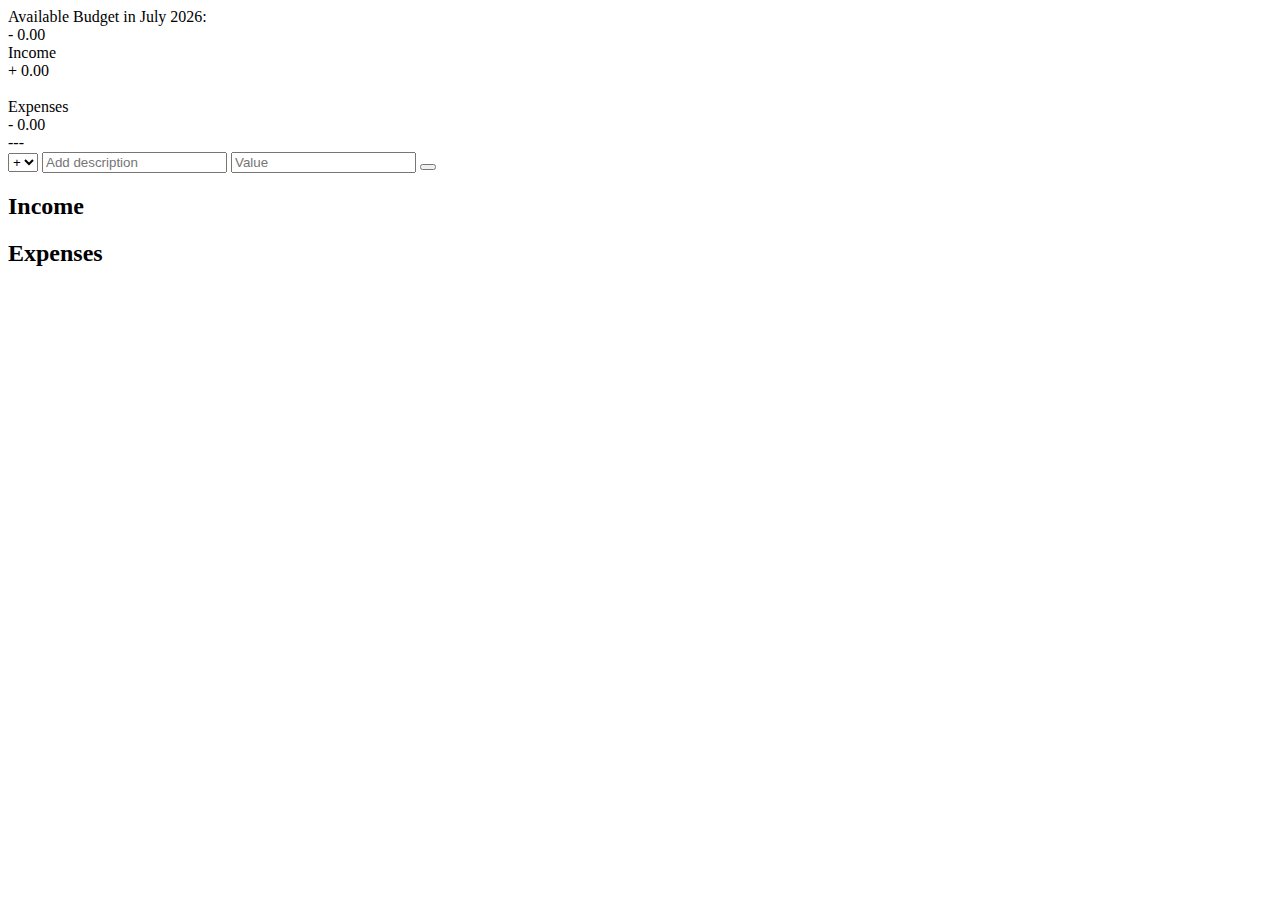
==== budgetApp/index.html @ b93089e5 "an error not found...." ====
<!DOCTYPE html>
<html lang="en">

<head>
    <meta charset="UTF-8">
    <link href="https://fonts.googleapis.com/css?family=Open+Sans:100,300,400,600" rel="stylesheet" type="text/css">
    <link href="http://code.ionicframework.com/ionicons/2.0.1/css/ionicons.min.css" rel="stylesheet" type="text/css">
    <link type="text/css" rel="stylesheet" href="style.css">
    <title>Budgety</title>
</head>

<body>

    <div class="top">
        <div class="budget">
            <div class="budget__title">
                Available Budget in <span class="budget__title--month">%Month%</span>:
            </div>

            <div class="budget__value">+ 2,345.64</div>

            <div class="budget__income clearfix">
                <div class="budget__income--text">Income</div>
                <div class="right">
                    <div class="budget__income--value">+ 4,300.00</div>
                    <div class="budget__income--percentage">&nbsp;</div>
                </div>
            </div>

            <div class="budget__expenses clearfix">
                <div class="budget__expenses--text">Expenses</div>
                <div class="right clearfix">
                    <div class="budget__expenses--value">- 1,954.36</div>
                    <div class="budget__expenses--percentage">45%</div>
                </div>
            </div>
        </div>
    </div>



    <div class="bottom">
        <div class="add">
            <div class="add__container">
                <select class="add__type">
                        <option value="inc" selected>+</option>
                        <option value="exp">-</option>
                    </select>
                <input type="text" class="add__description" placeholder="Add description">
                <input type="number" class="add__value" placeholder="Value">
                <button class="add__btn"><i class="ion-ios-checkmark-outline"></i></button>
            </div>
        </div>

        <div class="container clearfix">
            <div class="income">
                <h2 class="icome__title">Income</h2>

                <div class="income__list">

                    <!--
                        <div class="item clearfix" id="income-0">
                            <div class="item__description">Salary</div>
                            <div class="right clearfix">
                                <div class="item__value">+ 2,100.00</div>
                                <div class="item__delete">
                                    <button class="item__delete--btn">
                                        <i class="ion-ios-close-outline"></i>
                                    </button>
                                </div>
                            </div>
                        </div>
                        
                        <div class="item clearfix" id="income-1">
                            <div class="item__description">Sold car</div>
                            <div class="right clearfix">
                                <div class="item__value">+ 1,500.00</div>
                                <div class="item__delete">
                                    <button class="item__delete--btn"><i class="ion-ios-close-outline"></i></button>
                                </div>
                            </div>
                        </div>
                        -->

                </div>
            </div>



            <div class="expenses">
                <h2 class="expenses__title">Expenses</h2>

                <div class="expenses__list">

                    <!--
                        <div class="item clearfix" id="expense-0">
                            <div class="item__description">Apartment rent</div>
                            <div class="right clearfix">
                                <div class="item__value">- 900.00</div>
                                <div class="item__percentage">21%</div>
                                <div class="item__delete">
                                    <button class="item__delete--btn"><i class="ion-ios-close-outline"></i></button>
                                </div>
                            </div>
                        </div>

                        <div class="item clearfix" id="expense-1">
                            <div class="item__description">Grocery shopping</div>
                            <div class="right clearfix">
                                <div class="item__value">- 435.28</div>
                                <div class="item__percentage">10%</div>
                                <div class="item__delete">
                                    <button class="item__delete--btn"><i class="ion-ios-close-outline"></i></button>
                                </div>
                            </div>
                        </div>
                        -->

                </div>
            </div>
        </div>


    </div>

    <script src="app.js"></script>
</body>

</html>
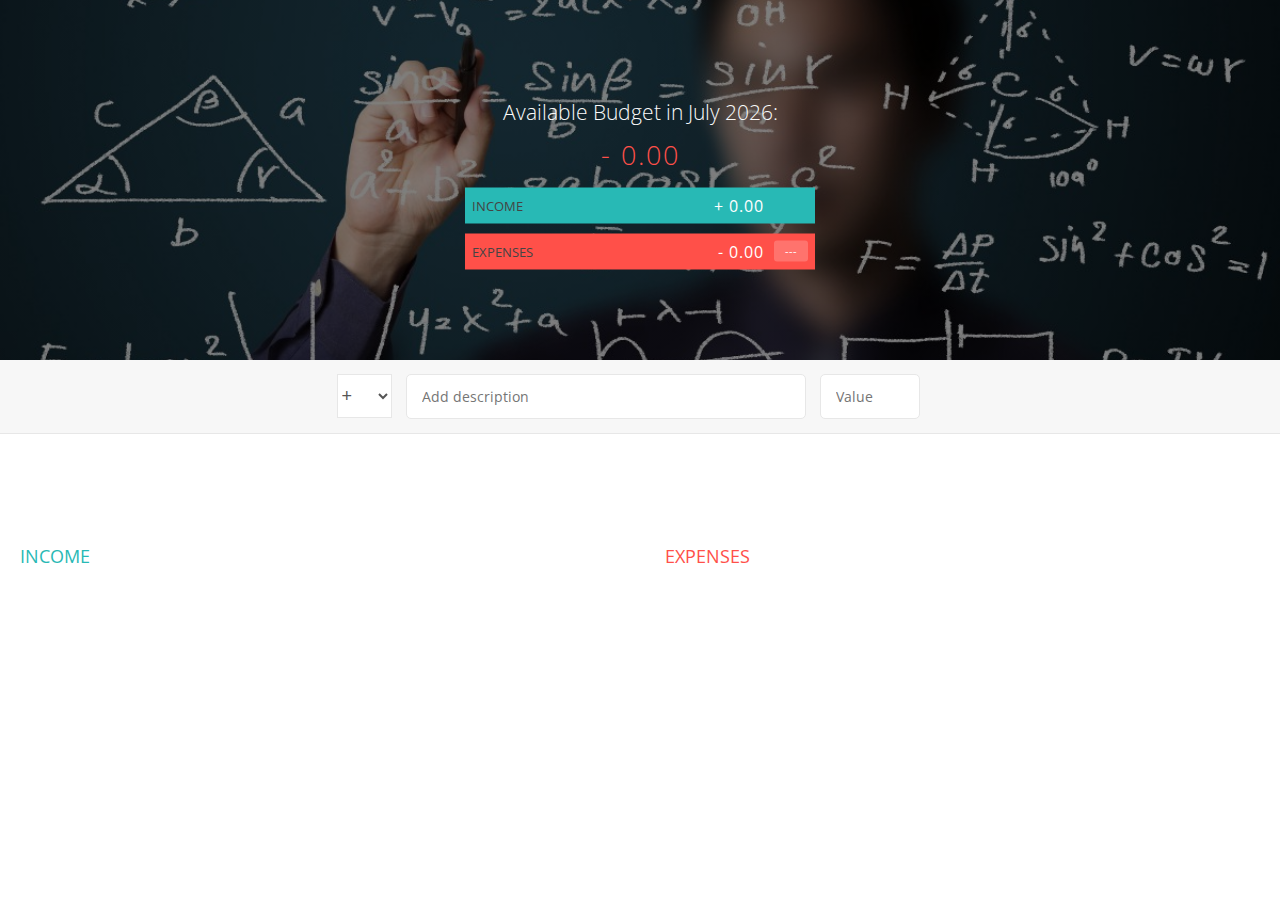
==== commit 03ecaf48: "making the div income and expenses responsive" ====
--- a/budgetApp/index.html
+++ b/budgetApp/index.html
@@ -5,7 +5,7 @@
     <meta charset="UTF-8">
     <link href="https://fonts.googleapis.com/css?family=Open+Sans:100,300,400,600" rel="stylesheet" type="text/css">
     <link href="http://code.ionicframework.com/ionicons/2.0.1/css/ionicons.min.css" rel="stylesheet" type="text/css">
-    <link type="text/css" rel="stylesheet" href="style.css">
+    <link type="text/css" rel="stylesheet" href="css/style.css">
     <title>Budgety</title>
 </head>
 
@@ -123,7 +123,7 @@
 
     </div>
 
-    <script src="app.js"></script>
+    <script src="js/app.js"></script>
 </body>
 
 </html>--- a/budgetApp/css/style.css
+++ b/budgetApp/css/style.css
@@ -0,0 +1,333 @@
+/**********************************************
+*** GENERAL
+**********************************************/
+
+* {
+    margin: 0;
+    padding: 0;
+    box-sizing: border-box;
+}
+
+.clearfix::after {
+    content: "";
+    display: table;
+    clear: both;
+}
+
+body {
+    color: #555;
+    font-family: Open Sans;
+    font-size: 16px;
+    position: relative;
+    height: 100vh;
+    font-weight: 400;
+}
+
+.right {
+    float: right;
+}
+
+.red {
+    color: #FF5049 !important;
+}
+
+.red-focus:focus {
+    border: 1px solid #FF5049 !important;
+}
+
+
+/**********************************************
+*** TOP PART
+**********************************************/
+
+.top {
+    height: 40vh;
+    background-image: linear-gradient(rgba(0, 0, 0, 0.5), rgba(0, 0, 0, 0.5)), url(./../images/1_LPC1E2zQnhyMkF9cexiFqA.jpeg);
+    background-size: cover;
+    background-position: center;
+    position: relative;
+}
+
+.budget {
+    position: absolute;
+    width: 350px;
+    top: 50%;
+    left: 50%;
+    transform: translate(-50%, -50%);
+    color: #fff;
+}
+
+.budget__title {
+    font-size: 1.3rem;
+    color: rgb(250, 250, 250);
+    text-align: center;
+    margin-bottom: 10px;
+    margin-top: 2%;
+    font-weight: 300;
+}
+
+.budget__value {
+    color: #FF5049;
+    font-weight: 200;
+    font-size: 1.7rem;
+    text-align: center;
+    margin-bottom: 15px;
+    letter-spacing: 2px;
+}
+
+.budget__income,
+.budget__expenses {
+    padding: 2%;
+    text-transform: uppercase;
+}
+
+.budget__income {
+    margin-bottom: 10px;
+    background-color: #28B9B5;
+}
+
+.budget__expenses {
+    background-color: #FF5049;
+}
+
+.budget__income--text,
+.budget__expenses--text {
+    float: left;
+    font-size: 13px;
+    color: #444;
+    margin-top: 2px;
+}
+
+.budget__income--value,
+.budget__expenses--value {
+    letter-spacing: 1px;
+    float: left;
+}
+
+.budget__income--percentage,
+.budget__expenses--percentage {
+    float: left;
+    width: 34px;
+    font-size: 11px;
+    padding: 3px 0;
+    margin-left: 10px;
+}
+
+.budget__expenses--percentage {
+    background-color: rgba(255, 255, 255, 0.2);
+    text-align: center;
+    border-radius: 3px;
+}
+
+
+/**********************************************
+*** BOTTOM PART
+**********************************************/
+
+
+/***** FORM *****/
+
+.add {
+    padding: 14px;
+    border-bottom: 1px solid #e7e7e7;
+    background-color: #f7f7f7;
+}
+
+.add__container {
+    margin: 0 auto;
+    text-align: center;
+}
+
+.add__type {
+    width: 55px;
+    border: 1px solid #e7e7e7;
+    height: 44px;
+    font-size: 18px;
+    color: inherit;
+    background-color: #fff;
+    margin-right: 10px;
+    font-weight: 300;
+    transition: border 0.3s;
+}
+
+.add__description,
+.add__value {
+    border: 1px solid #e7e7e7;
+    background-color: #fff;
+    color: inherit;
+    font-family: inherit;
+    font-size: 14px;
+    padding: 12px 15px;
+    margin-right: 10px;
+    border-radius: 5px;
+    transition: border 0.3s;
+}
+
+.add__description {
+    width: 400px;
+}
+
+.add__value {
+    width: 100px;
+}
+
+.add__btn {
+    font-size: 35px;
+    background: none;
+    border: none;
+    color: #28B9B5;
+    cursor: pointer;
+    display: inline-block;
+    vertical-align: middle;
+    line-height: 1.1;
+    margin-left: 10px;
+}
+
+.add__btn:active {
+    transform: translateY(2px);
+}
+
+.add__type:focus,
+.add__description:focus,
+.add__value:focus {
+    outline: none;
+    border: 1px solid #28B9B5;
+}
+
+.add__btn:focus {
+    outline: none;
+}
+
+
+/***** LISTS *****/
+
+.container {
+    /* width: 1000px; */
+    margin: 60px auto;
+}
+
+.income {
+    float: left;
+    width: 575px;
+    margin-right: 50px;
+    margin-left: 20px;
+}
+
+.expenses {
+    float: left;
+    width: 575px;
+    margin-left: 20px;
+}
+
+h2 {
+    text-transform: uppercase;
+    font-size: 18px;
+    font-weight: 400;
+    margin-bottom: 15px;
+}
+
+.icome__title {
+    color: #28B9B5;
+    margin-top: 50px;
+}
+
+.expenses__title {
+    color: #FF5049;
+    margin-top: 50px;
+}
+
+.item {
+    padding: 13px;
+    border-bottom: 1px solid #e7e7e7;
+}
+
+.item:first-child {
+    border-top: 1px solid #e7e7e7;
+}
+
+.item:nth-child(even) {
+    background-color: #f7f7f7;
+}
+
+.item__description {
+    float: left;
+}
+
+.item__value {
+    float: left;
+    transition: transform 0.3s;
+}
+
+.item__percentage {
+    float: left;
+    margin-left: 20px;
+    transition: transform 0.3s;
+    font-size: 11px;
+    background-color: #FFDAD9;
+    padding: 3px;
+    border-radius: 3px;
+    width: 32px;
+    text-align: center;
+}
+
+.income .item__value,
+.income .item__delete--btn {
+    color: #28B9B5;
+}
+
+.expenses .item__value,
+.expenses .item__percentage,
+.expenses .item__delete--btn {
+    color: #FF5049;
+}
+
+.item__delete {
+    float: left;
+}
+
+.item__delete--btn {
+    font-size: 22px;
+    background: none;
+    border: none;
+    cursor: pointer;
+    display: inline-block;
+    vertical-align: middle;
+    line-height: 1;
+    display: none;
+}
+
+.item__delete--btn:focus {
+    outline: none;
+}
+
+.item__delete--btn:active {
+    transform: translateY(2px);
+}
+
+.item:hover .item__delete--btn {
+    display: block;
+}
+
+.item:hover .item__value {
+    transform: translateX(-20px);
+}
+
+.item:hover .item__percentage {
+    transform: translateX(-20px);
+}
+
+.unpaid {
+    background-color: #FFDAD9 !important;
+    cursor: pointer;
+    color: #FF5049;
+}
+
+.unpaid .item__percentage {
+    box-shadow: 0 2px 6px 0 rgba(0, 0, 0, 0.1);
+}
+
+.unpaid:hover .item__description {
+    font-weight: 900;
+}
+
+@media only screen and (max-width: 400px) {}